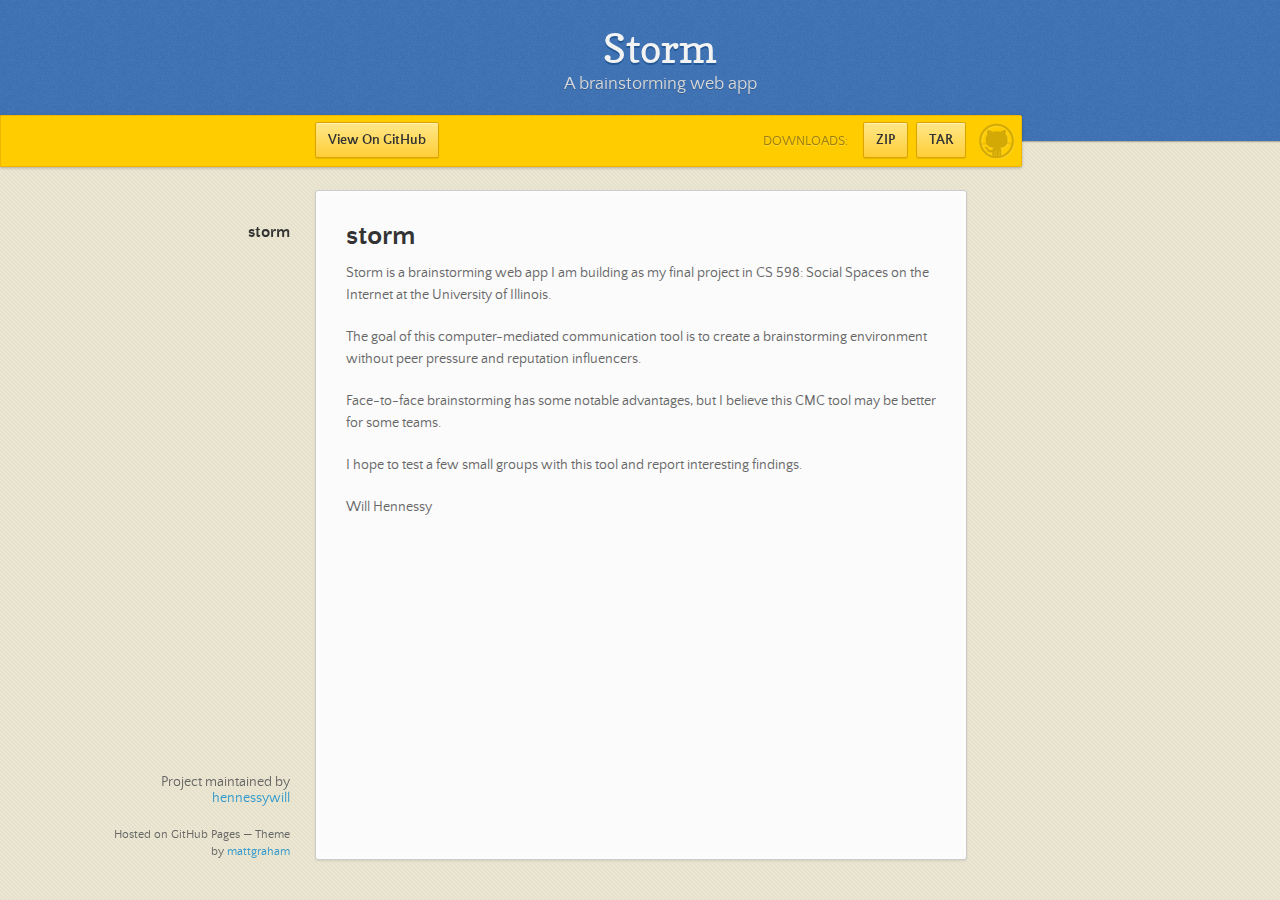
==== index.html @ c0986b2b "Create gh-pages branch via GitHub" ====
<!doctype html>
<html>
  <head>
    <meta charset="utf-8">
    <meta http-equiv="X-UA-Compatible" content="chrome=1">
    <title>Storm by hennessywill</title>
    <link rel="stylesheet" href="stylesheets/styles.css">
    <link rel="stylesheet" href="stylesheets/github-dark.css">
    <script src="https://ajax.googleapis.com/ajax/libs/jquery/1.7.1/jquery.min.js"></script>
    <script src="javascripts/main.js"></script>
    <!--[if lt IE 9]>
      <script src="//html5shiv.googlecode.com/svn/trunk/html5.js"></script>
    <![endif]-->
    <meta name="viewport" content="width=device-width, initial-scale=1, user-scalable=no">

  </head>
  <body>

      <header>
        <h1>Storm</h1>
        <p>A brainstorming web app</p>
      </header>

      <div id="banner">
        <span id="logo"></span>

        <a href="https://github.com/hennessywill/storm" class="button fork"><strong>View On GitHub</strong></a>
        <div class="downloads">
          <span>Downloads:</span>
          <ul>
            <li><a href="https://github.com/hennessywill/storm/zipball/master" class="button">ZIP</a></li>
            <li><a href="https://github.com/hennessywill/storm/tarball/master" class="button">TAR</a></li>
          </ul>
        </div>
      </div><!-- end banner -->

    <div class="wrapper">
      <nav>
        <ul></ul>
      </nav>
      <section>
        <h1>
<a id="storm" class="anchor" href="#storm" aria-hidden="true"><span class="octicon octicon-link"></span></a>storm</h1>

<p>Storm is a brainstorming web app I am building as my final project in CS 598: Social Spaces on the Internet at the University of Illinois.</p>

<p>The goal of this computer-mediated communication tool is to create a brainstorming environment without peer pressure and reputation influencers.</p>

<p>Face-to-face brainstorming has some notable advantages, but I believe this CMC tool may be better for some teams.</p>

<p>I hope to test a few small groups with this tool and report interesting findings.</p>

<p>Will Hennessy</p>
      </section>
      <footer>
        <p>Project maintained by <a href="https://github.com/hennessywill">hennessywill</a></p>
        <p><small>Hosted on GitHub Pages &mdash; Theme by <a href="https://twitter.com/michigangraham">mattgraham</a></small></p>
      </footer>
    </div>
    <!--[if !IE]><script>fixScale(document);</script><![endif]-->
    
  </body>
</html>
---- stylesheets/styles.css ----
/*
Leap Day for GitHub Pages
by Matt Graham
*/
@font-face {
  font-family: 'Quattrocento Sans';
  src: url("../fonts/quattrocentosans-bold-webfont.eot");
  src: url("../fonts/quattrocentosans-bold-webfont.eot?#iefix") format("embedded-opentype"), url("../fonts/quattrocentosans-bold-webfont.woff") format("woff"), url("../fonts/quattrocentosans-bold-webfont.ttf") format("truetype"), url("../fonts/quattrocentosans-bold-webfont.svg#QuattrocentoSansBold") format("svg");
  font-weight: bold;
  font-style: normal;
}

@font-face {
  font-family: 'Quattrocento Sans';
  src: url("../fonts/quattrocentosans-bolditalic-webfont.eot");
  src: url("../fonts/quattrocentosans-bolditalic-webfont.eot?#iefix") format("embedded-opentype"), url("../fonts/quattrocentosans-bolditalic-webfont.woff") format("woff"), url("../fonts/quattrocentosans-bolditalic-webfont.ttf") format("truetype"), url("../fonts/quattrocentosans-bolditalic-webfont.svg#QuattrocentoSansBoldItalic") format("svg");
  font-weight: bold;
  font-style: italic;
}

@font-face {
  font-family: 'Quattrocento Sans';
  src: url("../fonts/quattrocentosans-italic-webfont.eot");
  src: url("../fonts/quattrocentosans-italic-webfont.eot?#iefix") format("embedded-opentype"), url("../fonts/quattrocentosans-italic-webfont.woff") format("woff"), url("../fonts/quattrocentosans-italic-webfont.ttf") format("truetype"), url("../fonts/quattrocentosans-italic-webfont.svg#QuattrocentoSansItalic") format("svg");
  font-weight: normal;
  font-style: italic;
}

@font-face {
  font-family: 'Quattrocento Sans';
  src: url("../fonts/quattrocentosans-regular-webfont.eot");
  src: url("../fonts/quattrocentosans-regular-webfont.eot?#iefix") format("embedded-opentype"), url("../fonts/quattrocentosans-regular-webfont.woff") format("woff"), url("../fonts/quattrocentosans-regular-webfont.ttf") format("truetype"), url("../fonts/quattrocentosans-regular-webfont.svg#QuattrocentoSansRegular") format("svg");
  font-weight: normal;
  font-style: normal;
}

@font-face {
  font-family: 'Copse';
  src: url("../fonts/copse-regular-webfont.eot");
  src: url("../fonts/copse-regular-webfont.eot?#iefix") format("embedded-opentype"), url("../fonts/copse-regular-webfont.woff") format("woff"), url("../fonts/copse-regular-webfont.ttf") format("truetype"), url("../fonts/copse-regular-webfont.svg#CopseRegular") format("svg");
  font-weight: normal;
  font-style: normal;
}

/* normalize.css 2012-02-07T12:37 UTC - https://github.com/necolas/normalize.css */
/* =============================================================================
   HTML5 display definitions
   ========================================================================== */
/*
 * Corrects block display not defined in IE6/7/8/9 & FF3
 */
article,
aside,
details,
figcaption,
figure,
footer,
header,
hgroup,
nav,
section,
summary {
  display: block;
}

/*
 * Corrects inline-block display not defined in IE6/7/8/9 & FF3
 */
audio,
canvas,
video {
  display: inline-block;
  *display: inline;
  *zoom: 1;
}

/*
 * Prevents modern browsers from displaying 'audio' without controls
 */
audio:not([controls]) {
  display: none;
}

/*
 * Addresses styling for 'hidden' attribute not present in IE7/8/9, FF3, S4
 * Known issue: no IE6 support
 */
[hidden] {
  display: none;
}

/* =============================================================================
   Base
   ========================================================================== */
/*
 * 1. Corrects text resizing oddly in IE6/7 when body font-size is set using em units
 *    http://clagnut.com/blog/348/#c790
 * 2. Prevents iOS text size adjust after orientation change, without disabling user zoom
 *    www.456bereastreet.com/archive/201012/controlling_text_size_in_safari_for_ios_without_disabling_user_zoom/
 */
html {
  font-size: 100%;
  /* 1 */
  -webkit-text-size-adjust: 100%;
  /* 2 */
  -ms-text-size-adjust: 100%;
  /* 2 */
}

/*
 * Addresses font-family inconsistency between 'textarea' and other form elements.
 */
html,
button,
input,
select,
textarea {
  font-family: sans-serif;
}

/*
 * Addresses margins handled incorrectly in IE6/7
 */
body {
  margin: 0;
}

/* =============================================================================
   Links
   ========================================================================== */
/*
 * Addresses outline displayed oddly in Chrome
 */
a:focus {
  outline: thin dotted;
}

/*
 * Improves readability when focused and also mouse hovered in all browsers
 * people.opera.com/patrickl/experiments/keyboard/test
 */
a:hover,
a:active {
  outline: 0;
}

/* =============================================================================
   Typography
   ========================================================================== */
/*
 * Addresses font sizes and margins set differently in IE6/7
 * Addresses font sizes within 'section' and 'article' in FF4+, Chrome, S5
 */
h1 {
  font-size: 2em;
  margin: 0.67em 0;
}

h2 {
  font-size: 1.5em;
  margin: 0.83em 0;
}

h3 {
  font-size: 1.17em;
  margin: 1em 0;
}

h4 {
  font-size: 1em;
  margin: 1.33em 0;
}

h5 {
  font-size: 0.83em;
  margin: 1.67em 0;
}

h6 {
  font-size: 0.75em;
  margin: 2.33em 0;
}

/*
 * Addresses styling not present in IE7/8/9, S5, Chrome
 */
abbr[title] {
  border-bottom: 1px dotted;
}

/*
 * Addresses style set to 'bolder' in FF3+, S4/5, Chrome
*/
b,
strong {
  font-weight: bold;
}

blockquote {
  margin: 1em 40px;
}

/*
 * Addresses styling not present in S5, Chrome
 */
dfn {
  font-style: italic;
}

/*
 * Addresses styling not present in IE6/7/8/9
 */
mark {
  background: #ff0;
  color: #000;
}

/*
 * Addresses margins set differently in IE6/7
 */
p,
pre {
  margin: 1em 0;
}

/*
 * Corrects font family set oddly in IE6, S4/5, Chrome
 * en.wikipedia.org/wiki/User:Davidgothberg/Test59
 */
pre,
code,
kbd,
samp {
  font-family: monospace, serif;
  _font-family: 'courier new', monospace;
  font-size: 1em;
}

/*
 * 1. Addresses CSS quotes not supported in IE6/7
 * 2. Addresses quote property not supported in S4
 */
/* 1 */
q {
  quotes: none;
}

/* 2 */
q:before,
q:after {
  content: '';
  content: none;
}

small {
  font-size: 75%;
}

/*
 * Prevents sub and sup affecting line-height in all browsers
 * gist.github.com/413930
 */
sub,
sup {
  font-size: 75%;
  line-height: 0;
  position: relative;
  vertical-align: baseline;
}

sup {
  top: -0.5em;
}

sub {
  bottom: -0.25em;
}

/* =============================================================================
   Lists
   ========================================================================== */
/*
 * Addresses margins set differently in IE6/7
 */
dl,
menu,
ol,
ul {
  margin: 1em 0;
}

dd {
  margin: 0 0 0 40px;
}

/*
 * Addresses paddings set differently in IE6/7
 */
menu,
ol,
ul {
  padding: 0 0 0 40px;
}

/*
 * Corrects list images handled incorrectly in IE7
 */
nav ul,
nav ol {
  list-style: none;
  list-style-image: none;
}

/* =============================================================================
   Embedded content
   ========================================================================== */
/*
 * 1. Removes border when inside 'a' element in IE6/7/8/9, FF3
 * 2. Improves image quality when scaled in IE7
 *    code.flickr.com/blog/2008/11/12/on-ui-quality-the-little-things-client-side-image-resizing/
 */
img {
  border: 0;
  /* 1 */
  -ms-interpolation-mode: bicubic;
  /* 2 */
}

/*
 * Corrects overflow displayed oddly in IE9
 */
svg:not(:root) {
  overflow: hidden;
}

/* =============================================================================
   Figures
   ========================================================================== */
/*
 * Addresses margin not present in IE6/7/8/9, S5, O11
 */
figure {
  margin: 0;
}

/* =============================================================================
   Forms
   ========================================================================== */
/*
 * Corrects margin displayed oddly in IE6/7
 */
form {
  margin: 0;
}

/*
 * Define consistent border, margin, and padding
 */
fieldset {
  border: 1px solid #c0c0c0;
  margin: 0 2px;
  padding: 0.35em 0.625em 0.75em;
}

/*
 * 1. Corrects color not being inherited in IE6/7/8/9
 * 2. Corrects text not wrapping in FF3 
 * 3. Corrects alignment displayed oddly in IE6/7
 */
legend {
  border: 0;
  /* 1 */
  padding: 0;
  white-space: normal;
  /* 2 */
  *margin-left: -7px;
  /* 3 */
}

/*
 * 1. Corrects font size not being inherited in all browsers
 * 2. Addresses margins set differently in IE6/7, FF3+, S5, Chrome
 * 3. Improves appearance and consistency in all browsers
 */
button,
input,
select,
textarea {
  font-size: 100%;
  /* 1 */
  margin: 0;
  /* 2 */
  vertical-align: baseline;
  /* 3 */
  *vertical-align: middle;
  /* 3 */
}

/*
 * Addresses FF3/4 setting line-height on 'input' using !important in the UA stylesheet
 */
button,
input {
  line-height: normal;
  /* 1 */
}

/*
 * 1. Improves usability and consistency of cursor style between image-type 'input' and others
 * 2. Corrects inability to style clickable 'input' types in iOS
 * 3. Removes inner spacing in IE7 without affecting normal text inputs
 *    Known issue: inner spacing remains in IE6
 */
button,
input[type="button"],
input[type="reset"],
input[type="submit"] {
  cursor: pointer;
  /* 1 */
  -webkit-appearance: button;
  /* 2 */
  *overflow: visible;
  /* 3 */
}

/*
 * Re-set default cursor for disabled elements
 */
button[disabled],
input[disabled] {
  cursor: default;
}

/*
 * 1. Addresses box sizing set to content-box in IE8/9
 * 2. Removes excess padding in IE8/9
 * 3. Removes excess padding in IE7
      Known issue: excess padding remains in IE6
 */
input[type="checkbox"],
input[type="radio"] {
  box-sizing: border-box;
  /* 1 */
  padding: 0;
  /* 2 */
  *height: 13px;
  /* 3 */
  *width: 13px;
  /* 3 */
}

/*
 * 1. Addresses appearance set to searchfield in S5, Chrome
 * 2. Addresses box-sizing set to border-box in S5, Chrome (include -moz to future-proof)
 */
input[type="search"] {
  -webkit-appearance: textfield;
  /* 1 */
  -moz-box-sizing: content-box;
  -webkit-box-sizing: content-box;
  /* 2 */
  box-sizing: content-box;
}

/*
 * Removes inner padding and search cancel button in S5, Chrome on OS X
 */
input[type="search"]::-webkit-search-decoration,
input[type="search"]::-webkit-search-cancel-button {
  -webkit-appearance: none;
}

/*
 * Removes inner padding and border in FF3+
 * www.sitepen.com/blog/2008/05/14/the-devils-in-the-details-fixing-dojos-toolbar-buttons/
 */
button::-moz-focus-inner,
input::-moz-focus-inner {
  border: 0;
  padding: 0;
}

/*
 * 1. Removes default vertical scrollbar in IE6/7/8/9
 * 2. Improves readability and alignment in all browsers
 */
textarea {
  overflow: auto;
  /* 1 */
  vertical-align: top;
  /* 2 */
}

/* =============================================================================
   Tables
   ========================================================================== */
/*
 * Remove most spacing between table cells
 */
table {
  border-collapse: collapse;
  border-spacing: 0;
}

body {
  font: 14px/22px "Quattrocento Sans", "Helvetica Neue", Helvetica, Arial, sans-serif;
  color: #666;
  font-weight: 300;
  margin: 0px;
  padding: 0px 0 20px 0px;
  background: url(../images/body-background.png) #eae6d1;
}

h1, h2, h3, h4, h5, h6 {
  color: #333;
  margin: 0 0 10px;
}

p, ul, ol, table, pre, dl {
  margin: 0 0 20px;
}

h1, h2, h3 {
  line-height: 1.1;
}

h1 {
  font-size: 28px;
}

h2 {
  font-size: 24px;
  color: #393939;
}

h3, h4, h5, h6 {
  color: #666666;
}

h3 {
  font-size: 18px;
  line-height: 24px;
}

a {
  color: #3399cc;
  font-weight: 400;
  text-decoration: none;
}

a small {
  font-size: 11px;
  color: #666;
  margin-top: -0.6em;
  display: block;
}

ul {
  list-style-image: url("../images/bullet.png");
}

strong {
  font-weight: bold;
  color: #333;
}

.wrapper {
  width: 650px;
  margin: 0 auto;
  position: relative;
}

section img {
  max-width: 100%;
}

blockquote {
  border-left: 1px solid #ffcc00;
  margin: 0;
  padding: 0 0 0 20px;
  font-style: italic;
}

code {
  font-family: "Lucida Sans", Monaco, Bitstream Vera Sans Mono, Lucida Console, Terminal;
  font-size: 13px;
  color: #efefef;
  text-shadow: 0px 1px 0px #000;
  margin: 0 4px;
  padding: 2px 6px;
  background: #333;
  -moz-border-radius: 2px;
  -webkit-border-radius: 2px;
  -o-border-radius: 2px;
  -ms-border-radius: 2px;
  -khtml-border-radius: 2px;
  border-radius: 2px;
}

pre {
  padding: 8px 15px;
  background: #333333;
  -moz-border-radius: 3px;
  -webkit-border-radius: 3px;
  -o-border-radius: 3px;
  -ms-border-radius: 3px;
  -khtml-border-radius: 3px;
  border-radius: 3px;
  border: 1px solid #c7c7c7;
  overflow: auto;
  overflow-y: hidden;
}
pre code {
  margin: 0px;
  padding: 0px;
}

table {
  width: 100%;
  border-collapse: collapse;
}

th {
  text-align: left;
  padding: 5px 10px;
  border-bottom: 1px solid #e5e5e5;
  color: #444;
}

td {
  text-align: left;
  padding: 5px 10px;
  border-bottom: 1px solid #e5e5e5;
  border-right: 1px solid #ffcc00;
}
td:first-child {
  border-left: 1px solid #ffcc00;
}

hr {
  border: 0;
  outline: none;
  height: 11px;
  background: transparent url("../images/hr.gif") center center repeat-x;
  margin: 0 0 20px;
}

dt {
  color: #444;
  font-weight: 700;
}

header {
  padding: 25px 20px 40px 20px;
  margin: 0;
  position: fixed;
  top: 0;
  left: 0;
  right: 0;
  width: 100%;
  text-align: center;
  background: url(../images/background.png) #4276b6;
  -moz-box-shadow: 1px 0px 2px rgba(0, 0, 0, 0.75);
  -webkit-box-shadow: 1px 0px 2px rgba(0, 0, 0, 0.75);
  -o-box-shadow: 1px 0px 2px rgba(0, 0, 0, 0.75);
  box-shadow: 1px 0px 2px rgba(0, 0, 0, 0.75);
  z-index: 99;
  -webkit-font-smoothing: antialiased;
  min-height: 76px;
}
header h1 {
  font: 40px/48px "Copse", "Helvetica Neue", Helvetica, Arial, sans-serif;
  color: #f3f3f3;
  text-shadow: 0px 2px 0px #235796;
  margin: 0px;
  white-space: nowrap;
  overflow: hidden;
  text-overflow: ellipsis;
  -o-text-overflow: ellipsis;
  -ms-text-overflow: ellipsis;
}
header p {
  color: #d8d8d8;
  text-shadow: rgba(0, 0, 0, 0.2) 0 1px 0;
  font-size: 18px;
  margin: 0px;
}

#banner {
  z-index: 100;
  left: 0;
  right: 50%;
  height: 50px;
  margin-right: -382px;
  position: fixed;
  top: 115px;
  background: #ffcc00;
  border: 1px solid #f0b500;
  -moz-box-shadow: 0px 1px 3px rgba(0, 0, 0, 0.25);
  -webkit-box-shadow: 0px 1px 3px rgba(0, 0, 0, 0.25);
  -o-box-shadow: 0px 1px 3px rgba(0, 0, 0, 0.25);
  box-shadow: 0px 1px 3px rgba(0, 0, 0, 0.25);
  -moz-border-radius: 0px 2px 2px 0px;
  -webkit-border-radius: 0px 2px 2px 0px;
  -o-border-radius: 0px 2px 2px 0px;
  -ms-border-radius: 0px 2px 2px 0px;
  -khtml-border-radius: 0px 2px 2px 0px;
  border-radius: 0px 2px 2px 0px;
  padding-right: 10px;
}
#banner .button {
  border: 1px solid #dba500;
  background: -webkit-gradient(linear, 50% 0%, 50% 100%, color-stop(0%, #ffe788), color-stop(100%, #ffce38));
  background: -webkit-linear-gradient(#ffe788, #ffce38);
  background: -moz-linear-gradient(#ffe788, #ffce38);
  background: -o-linear-gradient(#ffe788, #ffce38);
  background: -ms-linear-gradient(#ffe788, #ffce38);
  background: linear-gradient(#ffe788, #ffce38);
  -moz-border-radius: 2px;
  -webkit-border-radius: 2px;
  -o-border-radius: 2px;
  -ms-border-radius: 2px;
  -khtml-border-radius: 2px;
  border-radius: 2px;
  -moz-box-shadow: inset 0px 1px 0px rgba(255, 255, 255, 0.4), 0px 1px 1px rgba(0, 0, 0, 0.1);
  -webkit-box-shadow: inset 0px 1px 0px rgba(255, 255, 255, 0.4), 0px 1px 1px rgba(0, 0, 0, 0.1);
  -o-box-shadow: inset 0px 1px 0px rgba(255, 255, 255, 0.4), 0px 1px 1px rgba(0, 0, 0, 0.1);
  box-shadow: inset 0px 1px 0px rgba(255, 255, 255, 0.4), 0px 1px 1px rgba(0, 0, 0, 0.1);
  background-color: #FFE788;
  margin-left: 5px;
  padding: 10px 12px;
  margin-top: 6px;
  line-height: 14px;
  font-size: 14px;
  color: #333;
  font-weight: bold;
  display: inline-block;
  text-align: center;
}
#banner .button:hover {
  background: -webkit-gradient(linear, 50% 0%, 50% 100%, color-stop(0%, #ffe788), color-stop(100%, #ffe788));
  background: -webkit-linear-gradient(#ffe788, #ffe788);
  background: -moz-linear-gradient(#ffe788, #ffe788);
  background: -o-linear-gradient(#ffe788, #ffe788);
  background: -ms-linear-gradient(#ffe788, #ffe788);
  background: linear-gradient(#ffe788, #ffe788);
  background-color: #ffeca0;
}
#banner .fork {
  position: fixed;
  left: 50%;
  margin-left: -325px;
  padding: 10px 12px;
  margin-top: 6px;
  line-height: 14px;
  font-size: 14px;
  background-color: #FFE788;
}
#banner .downloads {
  float: right;
  margin: 0 45px 0 0;
}
#banner .downloads span {
  float: left;
  line-height: 52px;
  font-size: 90%;
  color: #9d7f0d;
  text-transform: uppercase;
  text-shadow: rgba(255, 255, 255, 0.2) 0 1px 0;
}
#banner ul {
  list-style: none;
  height: 40px;
  padding: 0;
  float: left;
  margin-left: 10px;
}
#banner ul li {
  display: inline;
}
#banner ul li a.button {
  background-color: #FFE788;
}
#banner #logo {
  position: absolute;
  height: 36px;
  width: 36px;
  right: 7px;
  top: 7px;
  display: block;
  background: url(../images/octocat-logo.png);
}

section {
  width: 590px;
  padding: 30px 30px 50px 30px;
  margin: 20px 0;
  margin-top: 190px;
  position: relative;
  background: #fbfbfb;
  -moz-border-radius: 3px;
  -webkit-border-radius: 3px;
  -o-border-radius: 3px;
  -ms-border-radius: 3px;
  -khtml-border-radius: 3px;
  border-radius: 3px;
  border: 1px solid #cbcbcb;
  -moz-box-shadow: 0px 1px 2px rgba(0, 0, 0, 0.09), inset 0px 0px 2px 2px rgba(255, 255, 255, 0.5), inset 0 0 5px 5px rgba(255, 255, 255, 0.4);
  -webkit-box-shadow: 0px 1px 2px rgba(0, 0, 0, 0.09), inset 0px 0px 2px 2px rgba(255, 255, 255, 0.5), inset 0 0 5px 5px rgba(255, 255, 255, 0.4);
  -o-box-shadow: 0px 1px 2px rgba(0, 0, 0, 0.09), inset 0px 0px 2px 2px rgba(255, 255, 255, 0.5), inset 0 0 5px 5px rgba(255, 255, 255, 0.4);
  box-shadow: 0px 1px 2px rgba(0, 0, 0, 0.09), inset 0px 0px 2px 2px rgba(255, 255, 255, 0.5), inset 0 0 5px 5px rgba(255, 255, 255, 0.4);
}

small {
  font-size: 12px;
}

nav {
  width: 230px;
  position: fixed;
  top: 220px;
  left: 50%;
  margin-left: -580px;
  text-align: right;
}
nav ul {
  list-style: none;
  list-style-image: none;
  font-size: 14px;
  line-height: 24px;
}
nav ul li {
  padding: 5px 0px;
  line-height: 16px;
}
nav ul li.tag-h1 {
  font-size: 1.2em;
}
nav ul li.tag-h1 a {
  font-weight: bold;
  color: #333;
}
nav ul li.tag-h2 + .tag-h1 {
  margin-top: 10px;
}
nav ul a {
  color: #666;
}
nav ul a:hover {
  color: #999;
}

footer {
  width: 180px;
  position: fixed;
  left: 50%;
  margin-left: -530px;
  bottom: 20px;
  text-align: right;
  line-height: 16px;
}

@media print, screen and (max-width: 1060px) {
  div.wrapper {
    width: auto;
    margin: 0;
  }

  nav {
    display: none;
  }

  header, section, footer {
    float: none;
  }
  header h1, section h1, footer h1 {
    white-space: nowrap;
    overflow: hidden;
    text-overflow: ellipsis;
    -o-text-overflow: ellipsis;
    -ms-text-overflow: ellipsis;
  }

  #banner {
    width: 100%;
  }
  #banner .downloads {
    margin-right: 60px;
  }
  #banner #logo {
    margin-right: 15px;
  }

  section {
    border: 1px solid #e5e5e5;
    border-width: 1px 0;
    padding: 20px auto;
    margin: 190px auto 20px;
    max-width: 600px;
  }

  footer {
    text-align: center;
    margin: 20px auto;
    position: relative;
    left: auto;
    bottom: auto;
    width: auto;
  }
}
@media print, screen and (max-width: 720px) {
  body {
    word-wrap: break-word;
  }

  header {
    padding: 20px 20px;
    margin: 0;
  }
  header h1 {
    font-size: 32px;
    white-space: nowrap;
    overflow: hidden;
    text-overflow: ellipsis;
    -o-text-overflow: ellipsis;
    -ms-text-overflow: ellipsis;
  }
  header p {
    display: none;
  }

  #banner {
    top: 80px;
  }
  #banner .fork {
    float: left;
    display: inline-block;
    margin-left: 0px;
    position: fixed;
    left: 20px;
  }

  section {
    margin-top: 130px;
    margin-bottom: 0px;
    width: auto;
  }

  header ul, header p.view {
    position: static;
  }
}
@media print, screen and (max-width: 480px) {
  header {
    position: relative;
    padding: 5px 0px;
    min-height: 0px;
  }
  header h1 {
    font-size: 24px;
    white-space: nowrap;
    overflow: hidden;
    text-overflow: ellipsis;
    -o-text-overflow: ellipsis;
    -ms-text-overflow: ellipsis;
  }

  section {
    margin-top: 5px;
  }

  #banner {
    display: none;
  }

  header ul {
    display: none;
  }
}
@media print {
  body {
    padding: 0.4in;
    font-size: 12pt;
    color: #444;
  }
}
@media print, screen and (max-height: 680px) {
  footer {
    text-align: center;
    margin: 20px auto;
    position: relative;
    left: auto;
    bottom: auto;
    width: auto;
  }
}
@media print, screen and (max-height: 480px) {
  nav {
    display: none;
  }

  footer {
    text-align: center;
    margin: 20px auto;
    position: relative;
    left: auto;
    bottom: auto;
    width: auto;
  }
}
---- stylesheets/github-dark.css ----
/*
   Copyright 2014 GitHub Inc.

   Licensed under the Apache License, Version 2.0 (the "License");
   you may not use this file except in compliance with the License.
   You may obtain a copy of the License at

       http://www.apache.org/licenses/LICENSE-2.0

   Unless required by applicable law or agreed to in writing, software
   distributed under the License is distributed on an "AS IS" BASIS,
   WITHOUT WARRANTIES OR CONDITIONS OF ANY KIND, either express or implied.
   See the License for the specific language governing permissions and
   limitations under the License.

*/

.pl-c /* comment */ {
  color: #969896;
}

.pl-c1      /* constant, markup.raw, meta.diff.header, meta.module-reference, meta.property-name, support, support.constant, support.variable, variable.other.constant */,
.pl-s .pl-v /* string variable */ {
  color: #0099cd;
}

.pl-e  /* entity */,
.pl-en /* entity.name */ {
  color: #9774cb;
}

.pl-s .pl-s1 /* string source */,
.pl-smi      /* storage.modifier.import, storage.modifier.package, storage.type.java, variable.other, variable.parameter.function */ {
  color: #ddd;
}

.pl-ent /* entity.name.tag */ {
  color: #7bcc72;
}

.pl-k /* keyword, storage, storage.type */ {
  color: #cc2372;
}

.pl-pds              /* punctuation.definition.string, string.regexp.character-class */,
.pl-s                /* string */,
.pl-s .pl-pse .pl-s1 /* string punctuation.section.embedded source */,
.pl-sr               /* string.regexp */,
.pl-sr .pl-cce       /* string.regexp constant.character.escape */,
.pl-sr .pl-sra       /* string.regexp string.regexp.arbitrary-repitition */,
.pl-sr .pl-sre       /* string.regexp source.ruby.embedded */ {
  color: #3c66e2;
}

.pl-v /* variable */ {
  color: #fb8764;
}

.pl-id /* invalid.deprecated */ {
  color: #e63525;
}

.pl-ii /* invalid.illegal */ {
  background-color: #e63525;
  color: #f8f8f8;
}

.pl-sr .pl-cce /* string.regexp constant.character.escape */ {
  color: #7bcc72;
  font-weight: bold;
}

.pl-ml /* markup.list */ {
  color: #c26b2b;
}

.pl-mh        /* markup.heading */,
.pl-mh .pl-en /* markup.heading entity.name */,
.pl-ms        /* meta.separator */ {
  color: #264ec5;
  font-weight: bold;
}

.pl-mq /* markup.quote */ {
  color: #00acac;
}

.pl-mi /* markup.italic */ {
  color: #ddd;
  font-style: italic;
}

.pl-mb /* markup.bold */ {
  color: #ddd;
  font-weight: bold;
}

.pl-md /* markup.deleted, meta.diff.header.from-file */ {
  background-color: #ffecec;
  color: #bd2c00;
}

.pl-mi1 /* markup.inserted, meta.diff.header.to-file */ {
  background-color: #eaffea;
  color: #55a532;
}

.pl-mdr /* meta.diff.range */ {
  color: #9774cb;
  font-weight: bold;
}

.pl-mo /* meta.output */ {
  color: #264ec5;
}
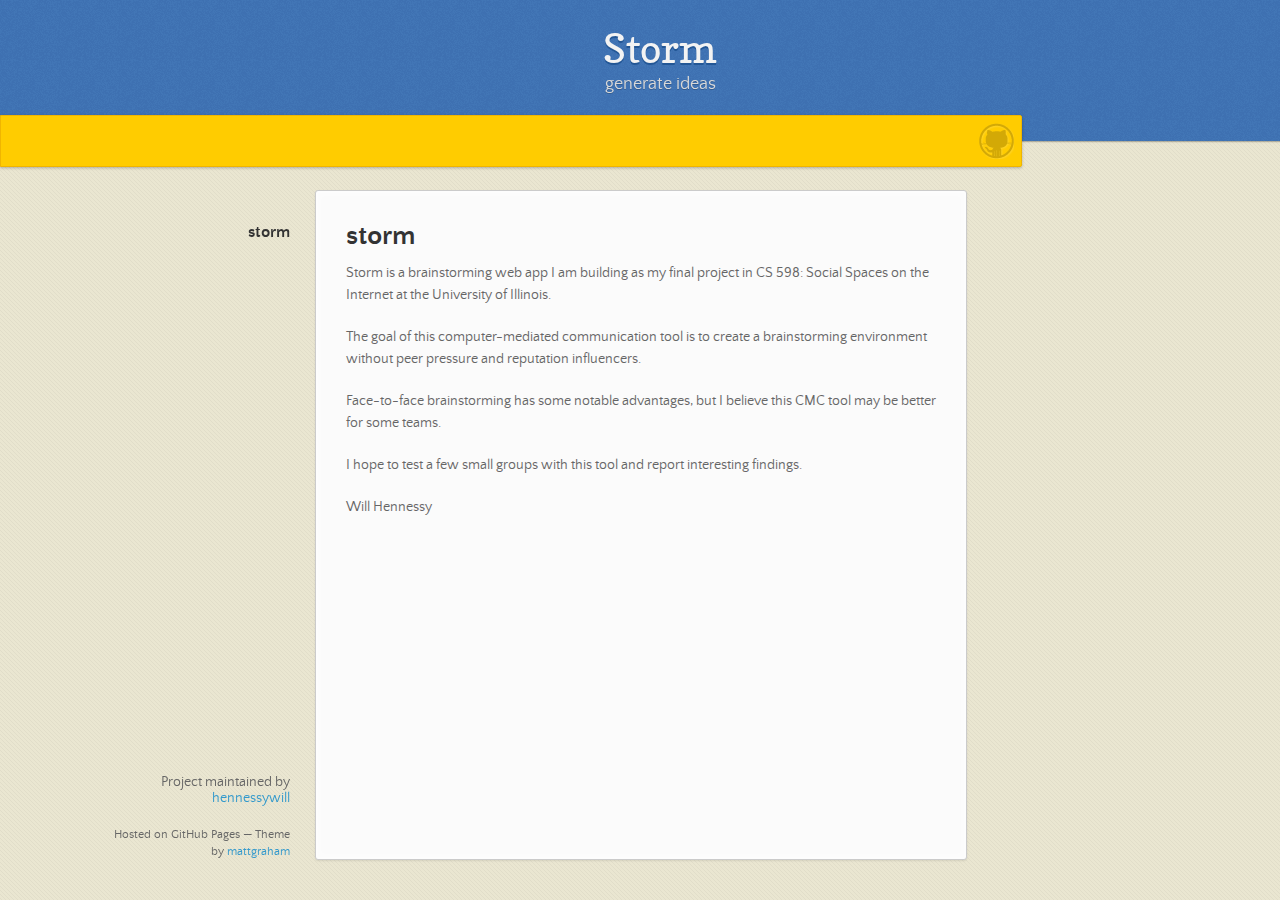
==== commit c3e3ed5a: "Update index.html" ====
--- a/index.html
+++ b/index.html
@@ -3,7 +3,7 @@
   <head>
     <meta charset="utf-8">
     <meta http-equiv="X-UA-Compatible" content="chrome=1">
-    <title>Storm by hennessywill</title>
+    <title>Storm</title>
     <link rel="stylesheet" href="stylesheets/styles.css">
     <link rel="stylesheet" href="stylesheets/github-dark.css">
     <script src="https://ajax.googleapis.com/ajax/libs/jquery/1.7.1/jquery.min.js"></script>
@@ -18,20 +18,11 @@
 
       <header>
         <h1>Storm</h1>
-        <p>A brainstorming web app</p>
+        <p>generate ideas</p>
       </header>
 
       <div id="banner">
         <span id="logo"></span>
-
-        <a href="https://github.com/hennessywill/storm" class="button fork"><strong>View On GitHub</strong></a>
-        <div class="downloads">
-          <span>Downloads:</span>
-          <ul>
-            <li><a href="https://github.com/hennessywill/storm/zipball/master" class="button">ZIP</a></li>
-            <li><a href="https://github.com/hennessywill/storm/tarball/master" class="button">TAR</a></li>
-          </ul>
-        </div>
       </div><!-- end banner -->
 
     <div class="wrapper">
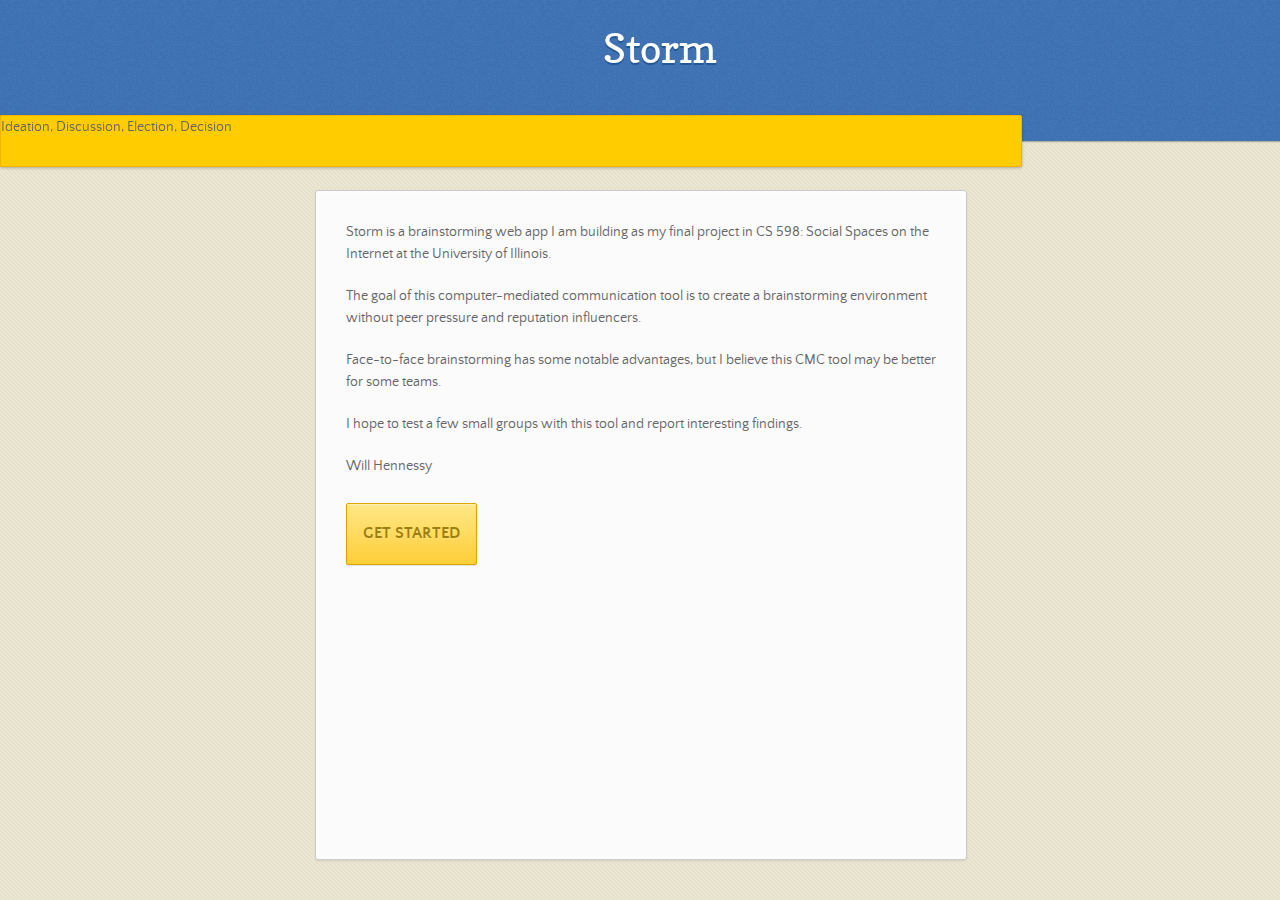
==== commit 4f090137: "title home page link" ====
--- a/index.html
+++ b/index.html
@@ -6,6 +6,7 @@
     <title>Storm</title>
     <link rel="stylesheet" href="stylesheets/styles.css">
     <link rel="stylesheet" href="stylesheets/github-dark.css">
+    <link rel="stylesheet" href="stylesheets/custom.css">
     <script src="https://ajax.googleapis.com/ajax/libs/jquery/1.7.1/jquery.min.js"></script>
     <script src="javascripts/main.js"></script>
     <!--[if lt IE 9]>
@@ -17,12 +18,11 @@
   <body>
 
       <header>
-        <h1>Storm</h1>
-        <p>generate ideas</p>
+        <h1><a class="invisible" href="index.html">Storm</a></h1>
       </header>
 
       <div id="banner">
-        <span id="logo"></span>
+        Ideation, Discussion, Election, Decision
       </div><!-- end banner -->
 
     <div class="wrapper">
@@ -30,23 +30,19 @@
         <ul></ul>
       </nav>
       <section>
-        <h1>
-<a id="storm" class="anchor" href="#storm" aria-hidden="true"><span class="octicon octicon-link"></span></a>storm</h1>
+        <p>Storm is a brainstorming web app I am building as my final project in CS 598: Social Spaces on the Internet at the University of Illinois.</p>
 
-<p>Storm is a brainstorming web app I am building as my final project in CS 598: Social Spaces on the Internet at the University of Illinois.</p>
+        <p>The goal of this computer-mediated communication tool is to create a brainstorming environment without peer pressure and reputation influencers.</p>
 
-<p>The goal of this computer-mediated communication tool is to create a brainstorming environment without peer pressure and reputation influencers.</p>
+        <p>Face-to-face brainstorming has some notable advantages, but I believe this CMC tool may be better for some teams.</p>
 
-<p>Face-to-face brainstorming has some notable advantages, but I believe this CMC tool may be better for some teams.</p>
+        <p>I hope to test a few small groups with this tool and report interesting findings.</p>
 
-<p>I hope to test a few small groups with this tool and report interesting findings.</p>
+        <p>Will Hennessy</p>
 
-<p>Will Hennessy</p>
+        <a href="create.html" class="big-button button"><span>Get Started</span></a>
+
       </section>
-      <footer>
-        <p>Project maintained by <a href="https://github.com/hennessywill">hennessywill</a></p>
-        <p><small>Hosted on GitHub Pages &mdash; Theme by <a href="https://twitter.com/michigangraham">mattgraham</a></small></p>
-      </footer>
     </div>
     <!--[if !IE]><script>fixScale(document);</script><![endif]-->
     
--- a/stylesheets/custom.css
+++ b/stylesheets/custom.css
@@ -0,0 +1,92 @@
+.button {
+  border: 1px solid #dba500;
+  background: -webkit-gradient(linear, 50% 0%, 50% 100%, color-stop(0%, #ffe788), color-stop(100%, #ffce38));
+  background: -webkit-linear-gradient(#ffe788, #ffce38);
+  background: -moz-linear-gradient(#ffe788, #ffce38);
+  background: -o-linear-gradient(#ffe788, #ffce38);
+  background: -ms-linear-gradient(#ffe788, #ffce38);
+  background: linear-gradient(#ffe788, #ffce38);
+  -moz-border-radius: 2px;
+  -webkit-border-radius: 2px;
+  -o-border-radius: 2px;
+  -ms-border-radius: 2px;
+  -khtml-border-radius: 2px;
+  border-radius: 2px;
+  -moz-box-shadow: inset 0px 1px 0px rgba(255, 255, 255, 0.4), 0px 1px 1px rgba(0, 0, 0, 0.1);
+  -webkit-box-shadow: inset 0px 1px 0px rgba(255, 255, 255, 0.4), 0px 1px 1px rgba(0, 0, 0, 0.1);
+  -o-box-shadow: inset 0px 1px 0px rgba(255, 255, 255, 0.4), 0px 1px 1px rgba(0, 0, 0, 0.1);
+  box-shadow: inset 0px 1px 0px rgba(255, 255, 255, 0.4), 0px 1px 1px rgba(0, 0, 0, 0.1);
+  background-color: #FFE788;
+  margin-left: 5px;
+  padding: 10px 12px;
+  margin-top: 6px;
+  line-height: 14px;
+  font-size: 14px;
+  color: #333;
+  font-weight: bold;
+  display: inline-block;
+  text-align: center;
+  float: left;
+  margin: 0 45px 0 0;
+}
+
+.big-button {
+  font-size: 18px;
+  padding: 4px 16px;
+  margin-top: 6px;
+  line-height: 14px;
+}
+
+.big-button:hover {
+  background: -webkit-gradient(linear, 50% 0%, 50% 100%, color-stop(0%, #ffe788), color-stop(100%, #ffe788));
+  background: -webkit-linear-gradient(#ffe788, #ffe788);
+  background: -moz-linear-gradient(#ffe788, #ffe788);
+  background: -o-linear-gradient(#ffe788, #ffe788);
+  background: -ms-linear-gradient(#ffe788, #ffe788);
+  background: linear-gradient(#ffe788, #ffe788);
+  background-color: #ffeca0;
+}
+
+.big-button span {
+  float: left;
+  line-height: 52px;
+  font-size: 90%;
+  color: #9d7f0d;
+  text-transform: uppercase;
+  text-shadow: rgba(255, 255, 255, 0.2) 0 1px 0;
+}
+
+input {
+  margin-left: 10px;
+  margin-top: 8px;
+}
+
+label {
+  font-size: 20px;
+  color: #4276b6;
+  margin: 10px;
+  /* ffcc00  is a yellow text */
+}
+
+.section-title {
+  font-size: 36px;
+  font-weight: bold;
+  color: #4276b6;
+  margin-top: 6px;
+  margin-bottom: 20px;
+}
+
+.info-table ol {
+  margin: 0px;
+  padding-left: 20px;
+}
+
+.info-table ul {
+  margin: 0px;
+  padding-left: 10px;
+}
+
+a.invisible {
+  text-decoration: none;
+  color: white;
+}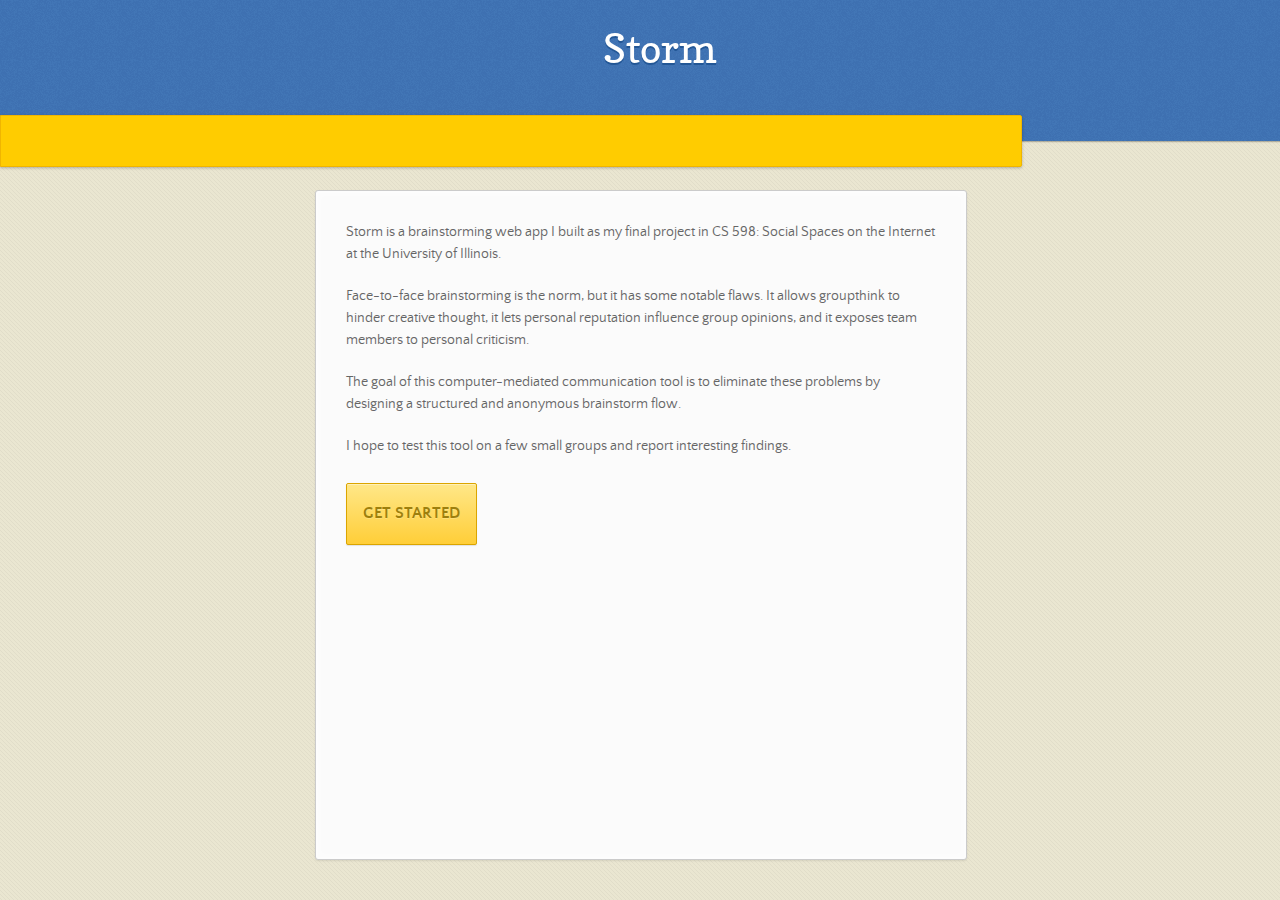
==== commit e4d6e6fb: "Update readme" ====
--- a/index.html
+++ b/index.html
@@ -22,7 +22,6 @@
       </header>
 
       <div id="banner">
-        Ideation, Discussion, Election, Decision
       </div><!-- end banner -->
 
     <div class="wrapper">
@@ -30,15 +29,13 @@
         <ul></ul>
       </nav>
       <section>
-        <p>Storm is a brainstorming web app I am building as my final project in CS 598: Social Spaces on the Internet at the University of Illinois.</p>
+        <p>Storm is a brainstorming web app I built as my final project in CS 598: Social Spaces on the Internet at the University of Illinois.</p>
 
-        <p>The goal of this computer-mediated communication tool is to create a brainstorming environment without peer pressure and reputation influencers.</p>
+        <p>Face-to-face brainstorming is the norm, but it has some notable flaws. It allows groupthink to hinder creative thought, it lets personal reputation influence group opinions, and it exposes team members to personal criticism.</p>
 
-        <p>Face-to-face brainstorming has some notable advantages, but I believe this CMC tool may be better for some teams.</p>
-
-        <p>I hope to test a few small groups with this tool and report interesting findings.</p>
-
-        <p>Will Hennessy</p>
+        <p>The goal of this computer-mediated communication tool is to eliminate these problems by designing a structured and anonymous brainstorm flow.</p>
+        
+        <p>I hope to test this tool on a few small groups and report interesting findings.</p>
 
         <a href="create.html" class="big-button button"><span>Get Started</span></a>
 
--- a/stylesheets/custom.css
+++ b/stylesheets/custom.css
@@ -61,6 +61,10 @@
   margin-top: 8px;
 }
 
+.long-input {
+  width: 450px;
+}
+
 label {
   font-size: 20px;
   color: #4276b6;
@@ -89,4 +93,217 @@
 a.invisible {
   text-decoration: none;
   color: white;
-}+}
+
+.container {
+  position: relative;
+  padding: 0 0 0 0;
+}
+
+#topbar {
+  z-index: 101;
+  left: 0%;
+  right: 0%;
+  height: auto;
+  min-height: 16px;
+  position: fixed;
+  background: url(../images/background.png) #4276b6;
+  -moz-box-shadow: 0px 1px 3px rgba(0, 0, 0, 0.25);
+  -webkit-box-shadow: 0px 1px 3px rgba(0, 0, 0, 0.25);
+  -o-box-shadow: 0px 1px 3px rgba(0, 0, 0, 0.25);
+  box-shadow: 0px 1px 3px rgba(0, 0, 0, 0.25);
+  -moz-border-radius: 0px 2px 2px 0px;
+  -webkit-border-radius: 0px 2px 2px 0px;
+  -o-border-radius: 0px 2px 2px 0px;
+  -ms-border-radius: 0px 2px 2px 0px;
+  -khtml-border-radius: 0px 2px 2px 0px;
+  border-radius: 0px 2px 2px 0px;
+  padding: 20px;
+  font-size: 18px;
+  color: #ffffff;
+}
+
+#sidebar {
+  z-index: 100;
+  left: 0;
+  right: 80%;
+  height: 100vh;
+  top: 50px;
+  position: fixed;
+  background: #ffcc00;
+  border: 1px solid #f0b500;
+  -moz-box-shadow: 0px 1px 3px rgba(0, 0, 0, 0.25);
+  -webkit-box-shadow: 0px 1px 3px rgba(0, 0, 0, 0.25);
+  -o-box-shadow: 0px 1px 3px rgba(0, 0, 0, 0.25);
+  box-shadow: 0px 1px 3px rgba(0, 0, 0, 0.25);
+  -moz-border-radius: 0px 2px 2px 0px;
+  -webkit-border-radius: 0px 2px 2px 0px;
+  -o-border-radius: 0px 2px 2px 0px;
+  -ms-border-radius: 0px 2px 2px 0px;
+  -khtml-border-radius: 0px 2px 2px 0px;
+  border-radius: 0px 2px 2px 0px;
+  padding-right: 10px;
+  padding-top: 50px;
+}
+
+#main {
+  z-index: 100;
+  left: 20%;
+  right: 0%;
+  margin-top: 50px;
+  min-height: 100vh;
+  padding: 30px;
+  position: fixed;
+  background: #ffffff;
+  -moz-box-shadow: 0px 1px 3px rgba(0, 0, 0, 0.25);
+  -webkit-box-shadow: 0px 1px 3px rgba(0, 0, 0, 0.25);
+  -o-box-shadow: 0px 1px 3px rgba(0, 0, 0, 0.25);
+  box-shadow: 0px 1px 3px rgba(0, 0, 0, 0.25);
+  -moz-border-radius: 0px 2px 2px 0px;
+  -webkit-border-radius: 0px 2px 2px 0px;
+  -o-border-radius: 0px 2px 2px 0px;
+  -ms-border-radius: 0px 2px 2px 0px;
+  -khtml-border-radius: 0px 2px 2px 0px;
+  border-radius: 0px 2px 2px 0px;
+  font-size: 18px;
+}
+
+#main.scrollable {
+  position: absolute;
+}
+
+.stage {
+  font-size: 24px;
+  font-weight: bold;
+  color: white;
+  padding: 15px 30px;
+}
+
+.active.stage {
+  color: #4276b6;
+}
+
+.criteria-list {
+  font-size: 24px;
+  font-weight: bold;
+  color: white;
+  padding: 15px 30px;
+  margin-top: 80px;
+}
+
+#clock {
+  font-size: 30px;
+  font-family: "Lucidatypewriter", monospace;
+  font-weight: bold;
+  text-align: center;
+  vertical-align: middle;
+  color: white;
+  padding: 20px;
+  background-color: #4276b6;
+  width: 50%;
+  margin: 0 auto;
+  margin-bottom: 20px;
+  border-radius: 12px;
+}
+
+#counter {
+  font-size: 22px;
+  font-weight: bold;
+  color: #ffcc00;
+  margin-bottom: 10px;
+}
+
+.vote-container {
+  margin-top: 30px;
+  overflow: auto;
+}
+
+.vote-boxes {
+  float: left;
+  width: 100px;
+}
+
+.vote-boxes label {
+  display: inline-block;
+  text-align: center;
+  margin: 0 0.2em;
+}
+.vote-boxes label input[type="radio"] {
+  display: block;
+  margin: 0.5em auto;
+}
+
+.vote-information {
+  margin-left: 100px;
+}
+
+.vote-title {
+  font-size: 20px;
+  font-weight: bold;
+  color: #4276b6;
+}
+
+.old-idea-information {
+  margin-bottom: 30px;
+}
+
+#predecision {
+  margin-top: 60px;
+  text-align: center;
+}
+
+#decision-box {
+  margin-top: 60px;
+  padding: 20px;
+  -moz-border-radius: 3px;
+  -webkit-border-radius: 3px;
+  -o-border-radius: 3px;
+  -ms-border-radius: 3px;
+  -khtml-border-radius: 3px;
+  border-radius: 3px;
+  border: 4px solid #4276b6;
+}
+
+#decision-title {
+  font-size: 36px;
+  font-weight: bold;
+  color: #4276b6;
+  margin-bottom: 20px;
+  text-align: center;
+  padding: 10px;
+}
+
+#decision-description {
+  font-size: 22px;
+}
+
+.bottom-right {
+  float: right;
+  margin-top: 100px;
+}
+
+.survey-title {
+  font-size: 20px;
+  color: #4276b6;
+  margin: 10px;
+}
+
+.survey-question {
+  padding-top: 30px;
+  padding-left: 30px;
+  margin-bottom: 140px;
+}
+
+.vote-boxes.survey {
+  width: 500px;
+  padding-left: 100px;
+  float: none;
+}
+
+.survey-spacing {
+  margin-bottom: 80px;
+}
+
+.survey-textarea {
+  margin-left: 10px;
+}
